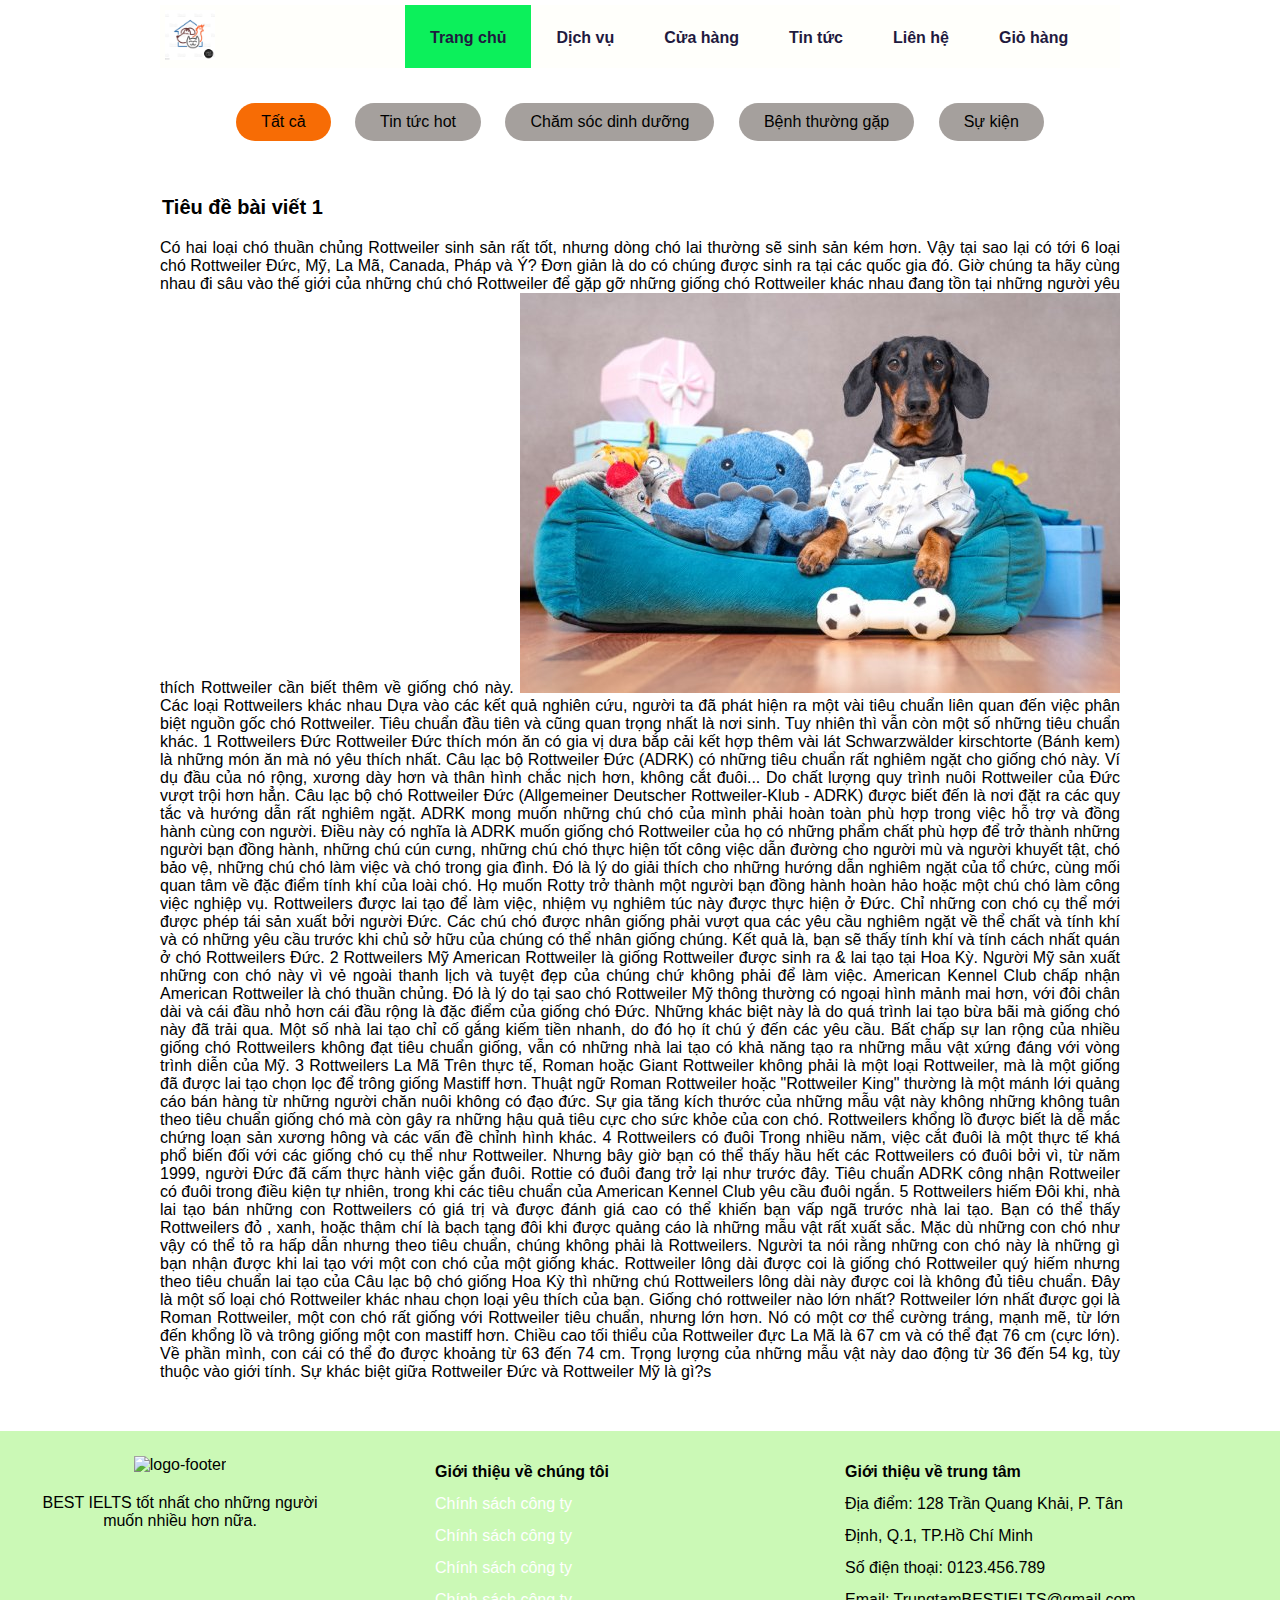
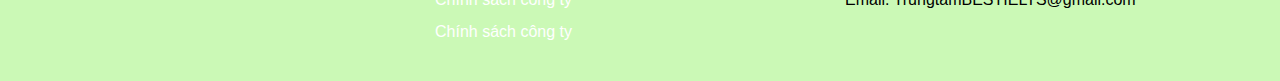
==== Chitietbaiviet.html @ 403c5809 "cập nhât code" ====
<!DOCTYPE html>
<html lang="en">
<head>
    <!-- các thẻ mate hỗ trợ cho việc hiện thị trên di động và SEO web -->
    <meta charset="UTF-8">
    <meta http-equiv="X-UA-Compatible" content="IE=edge">
    <meta name="viewport" content="width=device-width, initial-scale=1.0">
    <title>Khách sạn thú cưng</title>
    <meta http-equiv="Cache-Control" content="no-cache">
    <meta http-equiv="Expires" content="-1">
	<meta name="keywords" content="chăm sóc thú cưng,hỗ trợ thú cúng">
	<meta name="description" content="dịch vụ thú cung">
	<meta name="robots" content="noindex, nofollow">
    <!-- Phần Icon của Web -->
    <link rel="shortcut icon" type="image/png" href="https://static.ladipage.net/5b57f38472976020da8e5611/logo-ladi-01-20210408030817.png">
	
    <!-- phần Css -->
	<link rel="stylesheet" type="text/css" href="Css/styte.css">
	<link rel="stylesheet" type="text/css" href="Css/head.css">
    <link rel="stylesheet" type="text/css" href="Css/main.css">
</head>
<body>
    <!-- Phần tiêu đề -->
    <head>
        <div class="main_container">
            <div class="head">
                <div class="row">
                    <div class="col-3">
                        <div class="logo-img">
                             <img alt="logo" src="Img/logo.jpg">
                        </div>
                     </div>
                        <div class="col-9">
                            <nav class="head-menu">
                                <ul>
                                    <li class="active"><a href="Index.html">Trang chủ</a></li>
                                    <li><a href="dichvu.html"> Dịch vụ</a></li>
                                    <li><a href="Cuahang.html">Cửa hàng</a></li>
                                    <li><a href="Tintuc.html">Tin tức</a></li>
                                    <li><a href="#">Liên hệ</a></li>
                                    <li><a href="Giohang.html">Giỏ hàng</a></li>
                                </ul>
                            </nav>
                        </div>
            	</div>
        	</div>
		</div>
    </head>
    <main>
        <div class="main_container">
<!--
            <div class="slide">
                <div class="slide-img">
                    <img alt="anh" src="Img/tintuc.jpg">
                </div>
            </div>
-->
            <div class="catogery">
<!--
				<div class="catogery-search">
					<div class="catogery-search-ceter">
						<input type="text" placeholder="Tìm kiếm">
					</div>
				</div>
-->
				<div class="catogery-list-btn">
					<button class="active">Tất cả</button>
					<button>Tin tức hot</button>
					<button>Chăm sóc dinh dưỡng</button>
					<button>Bệnh thường gặp</button>
					<button>Sự kiện</button>
				</div>
			</div>
			<div class="catogery-list">
				<div>
					<div class="row">
						<div>
							<div class="contact-head">
								<h1>Tiêu đề bài viết 1</h1>
							</div>
							<p class="contact-text-ceter">Có hai loại chó thuần chủng Rottweiler sinh sản rất tốt, nhưng dòng chó lai thường sẽ sinh sản kém hơn. Vậy tại sao lại có tới 6 loại chó Rottweiler Đức, Mỹ, La Mã, Canada, Pháp và Ý? Đơn giản là do có chúng được sinh ra tại các quốc gia đó. Giờ chúng ta hãy cùng nhau đi sâu vào thế giới của những chú chó Rottweiler để gặp gỡ những giống chó Rottweiler khác nhau đang tồn tại những người yêu thích Rottweiler cần biết thêm về giống chó này.
							<img alt="adafaf" src="Img/do-choi-cho-thu-cung.jpg">
Các loại Rottweilers khác nhau
Dựa vào các kết quả nghiên cứu, người ta đã phát hiện ra một vài tiêu chuẩn liên quan đến việc phân biệt nguồn gốc chó Rottweiler. Tiêu chuẩn đầu tiên và cũng quan trọng nhất là nơi sinh. Tuy nhiên thì vẫn còn một số những tiêu chuẩn khác.

1 Rottweilers Đức
Rottweiler Đức thích món ăn có gia vị dưa bắp cải kết hợp thêm vài lát Schwarzwälder kirschtorte (Bánh kem) là những món ăn mà nó yêu thích nhất. 

Câu lạc bộ Rottweiler Đức (ADRK) có những tiêu chuẩn rất nghiêm ngặt cho giống chó này. Ví dụ đầu của nó rộng, xương dày hơn và thân hình chắc nịch hơn, không cắt đuôi... Do chất lượng quy trình nuôi Rottweiler của Đức vượt trội hơn hẳn. Câu lạc bộ chó Rottweiler Đức (Allgemeiner Deutscher Rottweiler-Klub - ADRK) được biết đến là nơi đặt ra các quy tắc và hướng dẫn rất nghiêm ngặt.



ADRK mong muốn những chú chó của mình phải hoàn toàn phù hợp trong việc hỗ trợ và đồng hành cùng con người. Điều này có nghĩa là  ADRK muốn giống chó Rottweiler của họ có những phẩm chất phù hợp để trở thành những người bạn đồng hành, những chú cún cưng, những chú chó thực hiện tốt công việc dẫn đường cho người mù và người khuyết tật, chó bảo vệ, những chú chó làm việc và chó trong gia đình. Đó là lý do giải thích cho những hướng dẫn nghiêm ngặt của tổ chức, cùng mối quan tâm về đặc điểm tính khí của loài chó. Họ muốn Rotty trở thành một người bạn đồng hành hoàn hảo hoặc một chú chó làm công việc nghiệp vụ.

Rottweilers được lai tạo để làm việc, nhiệm vụ nghiêm túc này được thực hiện ở Đức. Chỉ những con chó cụ thể mới được phép tái sản xuất bởi người Đức. Các chú chó được nhân giống phải vượt qua các yêu cầu nghiêm ngặt về thể chất và tính khí và có những yêu cầu trước khi chủ sở hữu của chúng có thể nhân giống chúng. Kết quả là, bạn sẽ thấy tính khí và tính cách nhất quán ở chó Rottweilers Đức.

2 Rottweilers Mỹ
American Rottweiler là giống Rottweiler được sinh ra & lai tạo tại Hoa Kỳ. Người Mỹ sản xuất những con chó này vì vẻ ngoài thanh lịch và tuyệt đẹp của chúng chứ không phải để làm việc. American Kennel Club chấp nhận American Rottweiler là chó thuần chủng. Đó là lý do tại sao chó Rottweiler Mỹ thông thường có ngoại hình mảnh mai hơn, với đôi chân dài và cái đầu nhỏ hơn cái đầu rộng là đặc điểm của giống chó Đức.

Những khác biệt này là do quá trình lai tạo bừa bãi mà giống chó này đã trải qua. Một số nhà lai tạo chỉ cố gắng kiếm tiền nhanh, do đó họ ít chú ý đến các yêu cầu. Bất chấp sự lan rộng của nhiều giống chó Rottweilers không đạt tiêu chuẩn giống, vẫn có những nhà lai tạo có khả năng tạo ra những mẫu vật xứng đáng với vòng trình diễn của Mỹ.

3 Rottweilers La Mã
Trên thực tế, Roman hoặc Giant Rottweiler không phải là một loại Rottweiler, mà là một giống đã được lai tạo chọn lọc để trông giống Mastiff hơn. Thuật ngữ Roman Rottweiler hoặc "Rottweiler King" thường là một mánh lới quảng cáo bán hàng từ những người chăn nuôi không có đạo đức. Sự gia tăng kích thước của những mẫu vật này không những không tuân theo tiêu chuẩn giống chó mà còn gây ra những hậu quả tiêu cực cho sức khỏe của con chó. Rottweilers khổng lồ được biết là dễ mắc chứng loạn sản xương hông và các vấn đề chỉnh hình khác.

4 Rottweilers có đuôi
Trong nhiều năm, việc cắt đuôi là một thực tế khá phổ biến đối với các giống chó cụ thể như Rottweiler. Nhưng bây giờ bạn có thể thấy hầu hết các Rottweilers có đuôi bởi vì, từ năm 1999, người Đức đã cấm thực hành việc gắn đuôi.

Rottie có đuôi đang trở lại như trước đây. Tiêu chuẩn ADRK công nhận Rottweiler có đuôi trong điều kiện tự nhiên, trong khi các tiêu chuẩn của American Kennel Club yêu cầu đuôi ngắn.

5 Rottweilers hiếm
Đôi khi, nhà lai tạo bán những con Rottweilers có giá trị và được đánh giá cao có thể khiến bạn vấp ngã trước nhà lai tạo. Bạn có thể thấy Rottweilers đỏ , xanh, hoặc thậm chí là bạch tạng đôi khi được quảng cáo là những mẫu vật rất xuất sắc.

Mặc dù những con chó như vậy có thể tỏ ra hấp dẫn nhưng theo tiêu chuẩn, chúng không phải là Rottweilers. Người ta nói rằng những con chó này là những gì bạn nhận được khi lai tạo với một con chó của một giống khác.


Rottweiler lông dài được coi là giống chó Rottweiler quý hiếm nhưng theo tiêu chuẩn lai tạo của Câu lạc bộ chó giống Hoa Kỳ thì những chú Rottweilers lông dài này được coi là không đủ tiêu chuẩn. Đây là một số loại chó Rottweiler khác nhau chọn loại yêu thích của bạn.

Giống chó rottweiler nào lớn nhất?
Rottweiler lớn nhất được gọi là Roman Rottweiler, một con chó rất giống với Rottweiler tiêu chuẩn, nhưng lớn hơn. Nó có một cơ thể cường tráng, mạnh mẽ, từ lớn đến khổng lồ và trông giống một con mastiff hơn.

Chiều cao tối thiểu của Rottweiler đực La Mã là 67 cm và có thể đạt 76 cm (cực lớn). Về phần mình, con cái có thể đo được khoảng từ 63 đến 74 cm. Trọng lượng của những mẫu vật này dao động từ 36 đến 54 kg, tùy thuộc vào giới tính.

Sự khác biệt giữa Rottweiler Đức và Rottweiler Mỹ là gì?s</p>
						</div>
					</div>
				</div>
			</div>
			
		</div>
    </main>
	<footer>
	<div class="backgroud-footer">
			<div class="footer-with">
					<div class="footer-with-col">
						<div class="footer-information">
							<div>
								<img alt="logo-footer" src="img/BI.png"/>
							</div>
							<div class="footer-information-text">
								<p>BEST IELTS tốt nhất cho những người muốn nhiều hơn nữa.</p>
							</div>
						</div>
					</div>
					<div class="footer-with-col">
						<div class="footer-list">
							<h3>Giới thiệu về chúng tôi</h3>
							<ul>
									<li><a style="color: white" href="#">Chính sách công ty</a></li>
									<li><a style="color: white" href="#">Chính sách công ty</a></li>
									<li><a style="color: white" href="#">Chính sách công ty</a></li>
									<li><a style="color: white" href="#">Chính sách công ty</a></li>
									<li><a style="color: white" href="#">Chính sách công ty</a></li>
							</ul>
						</div>
				    </div>
					<div class="footer-with-col">
						<div class="footer-list">
							<h3>Giới thiệu về trung tâm</h3>
							<ul>
								<li>Địa điểm: 128 Trần Quang Khải, P. Tân Định, Q.1, TP.Hồ Chí Minh</li>
								<li>Số điện thoại: 0123.456.789</li>
								<li>Email: TrungtamBESTIELTS@gmail.com</li>
							</ul>
						</div>
				    </div>
			</div>
		</div>
</footer>
    <!-- phần javascript -->
    <script src="js/main.js" type="application/javascript"></script>
</body>

</html>
---- Css/styte.css ----
/* Reset Css  toàn bộ và thẻ a và thẻ li*/
*{
    margin: 0px;
    padding: 0px;
    box-sizing: border-box;
    font-size: 16px;
	font-family: sans-serif;
}
a{
    text-decoration: none;
}
li{
    list-style: none;
}

/* Cài đặt chung cho cái css dùng nhiều */
.main_container{
	margin: auto;
	max-width: 960px
}
.active{
	background-color: red;
}
.row{
	width: 100%;
	display: inline-flex;
	flex-wrap: wrap;
}
.col-1{
	width: 8.333%
}
.col-2{
	width: 16.667%
}
.col-3{
	width: 25%
}
.col-4{
	width: 33.333%
}
.col-5{
	width: 41.667%
}
.col-6{
	width: 50%
}
.col-7{
	width: 58.333%
}
.col-8{
	width: 66.667%
}
.col-9{
	width: 75%
}
.col-10{
	width: 83.333%
}
.col-11{
	width: 91.667%
}
.col-12{
	width: 100%
}

.active{
    background-color: rgb(12, 240, 91);
}
.btn{
	padding: 10px 50px;
	background-color: rgb(109, 109, 104);
	border-radius: 25px;
	color: white;
	border: none;
	cursor: pointer;
}
.btn:hover{
	background-color: rgb(84, 235, 14);
	color: black;
}
table, th, td {
  border: 1px solid;
	text-align: center;
}
table {
  width: 100%;
  border-collapse: collapse;
}
th {
  height: 30px;
}
td>img{
	width: 100px;
	height: 100px;
}
---- Css/head.css ----
.head{
	margin-top:5px;
    background-color: rgb(255, 255, 251);
}
.logo-img{
    width: 100%;
    height: 50px;
    margin: 5px;
}
.logo-img>img{
    width: 50px ;
    height: 50px;
}
.head-menu{
    display: inline;
    margin: 5px;
}
.head-menu>ul{
    display: inline-flex;
    justify-content: space-between;
    flex-wrap: nowrap;
}
.head-menu>ul li{
    padding: 20px 25px;
    font-size: 20px;
    font-weight: bold;
}
.head-menu>ul li:hover{
    background-color: rgb(12, 240, 91);
}
.head-menu>ul li a{
    color: rgb(31, 26, 63);
}
---- Css/main.css ----
.slide{
    width: 100%;
    margin: 5px 0px;
}
.slide-img{
    width: 100%;
    height: 350px;
}
.slide-img img{
    width: 100%;
    height: 350px;
}
.product, .teamofexperts,.new,.contact{
    margin: 10px 0px;
}
.product-head{
    border-bottom: 2px solid rgb(87, 255, 114);
}
.product-head p{
/*	color: white;*/
    padding: 10px;
    display: inline-block;
    background-color: rgb(83, 245, 155);
    font-size: 25px;
    font-weight: bold;
}
.product-head span{
	float: right;
	padding: 10px 0px;
} 
.product-list{
	clear: right;
}
.product-list-img{
    width: 100%;
    display: inline-block;
    margin: 10px 0px;
	padding: 5px;
}
.product-list-img_withheight{
    width: 100%;
    height: 250px;
    padding-bottom: 5px;
}
.product-list-img_withheight>img{
    width: 100%;
    height: 250px;
	transition: all 0.5s ease-in;
}
.product-list-img_withheight > img:hover{
	 transform: translate(0px,-15px);
}
.product-list-text{
    text-align: center;
    background-color: rgba(83, 245, 155,0.5);
	border-radius: 0px 0px 25px 25px;
}
.product-list-text p{
    padding: 20px 0px;
    font-size: 25px;
    font-weight: bold;
}
.product-list-text p a{
	color: black;
}
.teamofexperts-bg{
	background-color: rgba(16, 163, 67,0.5);
}
.teamofexperts-list{
	width: 100%;
    display: inline-flex;
	flex-wrap: nowrap;
	justify-content: space-between;
	text-align: center;
	position: relative;
}
.teamofexperts-list-img{
	width: 100%;
    display: inline-block;
    margin: 10px 0px;
	padding: 5px; 
}
.teamofexperts-list-img img{
	width: 250px;
	height: 250px;
	border-radius: 50%;
}
.teamofexperts-list-text{
	position:absolute;
	text-align: center;
	top: 0px;
	left: 0px;
	width: 100%;
	height: 280px;
/*	display: none;*/
}
.teamofexperts-list-text-img{
	border-radius: 50%;
	margin: 15px 34px;
	padding: 5px; 
	width: 250px;
	height: 250px;
	background-color: rgba(112, 232, 90,0.3);
}
.teamofexperts-list-img:hover + .teamofexperts-list-text{
	display: block;
}
.teamofexperts-list-text-img >h3{
	margin: 100px 0px;
	color: rgb(0, 0, 0);
	font-size: 32px;
	font-weight: bold;
}

.teamofexperts-list-text >p{
	margin: 160px 0px;
}
.new{
	margin: 10px 0px;
}
.new-list{
	display:inline-block;
	margin: 10px 0px;
	padding: 8px;
	line-height: 1.6;
	
}
.new-list-img img{
	width: 100%;
	height: 150px;
}
.new-list-text p{
	text-align: justify;
}
.new-list-img p i{
	font-size: 12px;
}
.contact{
	background-color: rgba(87, 255, 114,0.7);
	margin-bottom: 30px;
}
.contact-text{
	line-height: 2;
	padding: 30px;
}
.contact-text p:last-child{
	text-align: center;
	margin: 25px;
}
.contact-text h1{
	font-size: 30px;
	font-weight: bold;
}
.contact-img{
	width: 100%;
	overflow: hidden;
}
.imgslider{
	width: 100%;
	padding: 30px;
	transition: all 2s ease-out;
}
.imgslider:hover{
	transform: translateX(80%);
}

.book-text{
	width: 100%;
	display: inline-block;
	margin: 20px 0px;
	line-height: 3;
	padding: 10px;
	box-shadow: 0px 5px 5px 5px rgba(117, 116, 113,0.4);
}
.book-text h4{
	font-size: 36px;
	font-weight: bold;
	text-align: center;
	text-shadow: 5px 5px 10px rgba(117, 116, 113,0.4);
}
.book-text p{
	font-size: 20px;
	font-weight: bold;
}
.book-text p span{
	display: inline;
	border-radius: 25px;
	background-color: rgb(249, 149, 77);
	padding: 2px 25px;
	margin:0px 20px;
	cursor: pointer;
}
.book-text p input,select{
	display: inline-block;
	margin:0px 10px;
	border: none;
}
.book-text p input{
	width: 130px;
}
.book-btn{
	text-align: center;
}
.service{
	background-color: rgb(240, 219, 27);
	margin: 20px 0px;
}
.service-text{
	line-height: 2;
	padding: 30px;
}
.service-text h1{
	text-align: center;
	font-size: 25px;
	font-weight: bold;
}
.service-list .service-list-items:nth-child(2){
	background-color: white;
}
.service-list-items{
	margin: 10px 0px;
}
.catogery{
	margin: 25px 0px;
}
.catogery-search{
	text-align: center;
	width: 100%;
}
.catogery-search-ceter{
	width: 100%;
}
.catogery-search-ceter input{
	padding: 10px;
	width: 80%;
}
.catogery-list{
	margin: 20px 0px;
}
.catogery-list-btn{
	margin: 20px 0px;
	text-align: center;
}
.catogery-list-btn button{
	padding: 10px 25px;
	background-color: rgb(165, 160, 157);
	margin: 10px;
	cursor: pointer;
	border: none;
	border-radius: 20px;
}
.catogery-list-btn button:first-child{
	background-color: rgb(247, 108, 5);
}
.catogery-pading{
	padding: 10px;
}
.catogery-bg{
	background-color: rgba(165, 160, 157,0.3);
	border-radius: 25px;
}
.catogery-img{
	width: 100%;
	margin: 10px 0px;
}
.catogery-img img{
	padding: 10px;
	width: 100%;
	height: 250px;
}
.catogery-pice{
	margin: 5px 0px;
	text-align: center;
	line-height: 1.6;
}
.catogery-pading{
	text-align: center;
}
.catogery-pading >ul{
	display: inline-block;
	text-align: center;
}
.catogery-pading >ul>li{
	display: inline-block;
	padding: 10px 20px;
	background-color: rgb(5, 173, 237);
	font-size: 20px;
	color: white;
	font-weight: bold;
	cursor: pointer;
}
.catogery-pading >ul>li:hover{
	background-color: rgb(167, 212, 229);
}
.catogery-pading >ul>li:nth-child(2){
	background-color: rgb(167, 212, 229);
}
.contact-head{
	margin: 20px 2px;
}
.contact-head>h1{
	font-size: 20px;
	font-weight: bold;
}
.contact-text-ceter{
	text-align: justify;
	margin-bottom: 30px;
}
.productdetail-img{
	width: 100%;
}
.productdetail-img >img{
	text-align: left;
	width: 60%;
}
.productdetail-head{
	margin: 20px;
}
.productdetail-head>h1{
	margin: 10px;
}
.productdetail-img >p{
	margin: 10px 60px;
	font-size: 18px;
	font-weight: bold;
}
.productdetail-text{
	line-height: 3;
}
.productdetail-text p{
	font-size: 20px;
	font-weight: bold;
	margin-right: 10px;
}
.productdetail-text span{
	padding: 10px 20px;
	background-color: rgb(219, 213, 208);
	margin-right: 10px;
	border-radius: 20px;
	cursor: pointer;
}
.productdetail-text span:first-child{
	background-color: rgb(219, 112, 11);
}
.productdetail-text label{
	margin-right: 20px;
}
.productdetail-text input{
	border: none;
}
.productdetail-btn{
	margin: 20px;
	display: inline-flex;
	flex-wrap: nowrap;
	justify-content: space-between;
}
.productdetail-btn p{
	display: inline-block;
	margin-right: 10px;
}
.productdetail-text-detail{
	margin: 20px 0px;
}
.productdetail-text-detail-boder{
	border-bottom: 1px solid rgb(219, 112, 11);
	margin-bottom: 20px;
}
.productdetail-text-detail-boder >h5{
	display: inline-block;
	padding: 20px 25px;
	background-color: rgb(219, 112, 11);
}

.productdetail-text-detail-p{
	text-align: justify;
}
.productdetail-other-list{
	margin-bottom: 30px;
}
.cart{
	margin: 60px 0px;
}
.cart-detail{
	line-height: 3;
}
.cart-detail-head>h3{
	font-size: 30px;
	font-weight: bold;
}
.cart-cart{
	
}
.cart-detail-from p{
	width: 20%;
	display: inline-block;
}
.cart-detail-from label{
	margin-right: 50px;
}
.cart-detail-from input{
	padding: 10px;
	border: none;
	width: 250px;
}
.cart-table{
	margin-bottom: 30px;
}
.cart-table-head>h3{
	font-size: 30px;
	font-weight: bold;
	margin: 30px 0px;
}
.cart-btn{
	margin: 30px 0px;
}
.cart-btn-bottom{
	margin: 30px 0px;
	float: right;
}
.cart-btn-bottom::after{
	clear: right;
}
.cart-detail-from-input{
	text-align: center;
}
.cart-detail-from-input input{
	border: 1px solid;
} 
/*footer*/
.backgroud-footer{
	background-color: rgba(84, 235, 14,0.3);
	display: inline-flex;
	flex-wrap: nowrap;
	justify-content: space-between;
	width: 100%;
}
.footer-with{
	width: 100%;
	height: 250px;
	padding: 25px;
	display: inline-flex;
}
.footer-list{
	line-height: 2;
}
.footer-with-col{
	display: inline-block;
	width: 33%;
	height: auto;
	margin-right: 100px;
}
.footer-information{
	text-align: center;
}
.footer-information img{
	width: 80%;
	height: 120px;
}
.footer-information-text{
	margin: 20px 0px;
	text-align: center;
	color: rgb(0, 0, 0);
	font: bold 20px;
}

/*Xây dựng bôj css responsive cho mobile có max-with 768px*/

@media only screen and (max-width: 768px){
	*{
    margin: 0px;
    padding: 0px;
    box-sizing: border-box;
    font-size: 16px;
	font-family: sans-serif;
	}
    .col-1,.col-2,.col-3,.col-4,.col-5,.col-6,.col-7,.col-8,.col-9,.col-10,.col-11,.col-12{
	width: 100%
	}

	.contact-img{
		display: none;
	}
	.teamofexperts-list-text-img{
		
	}
}
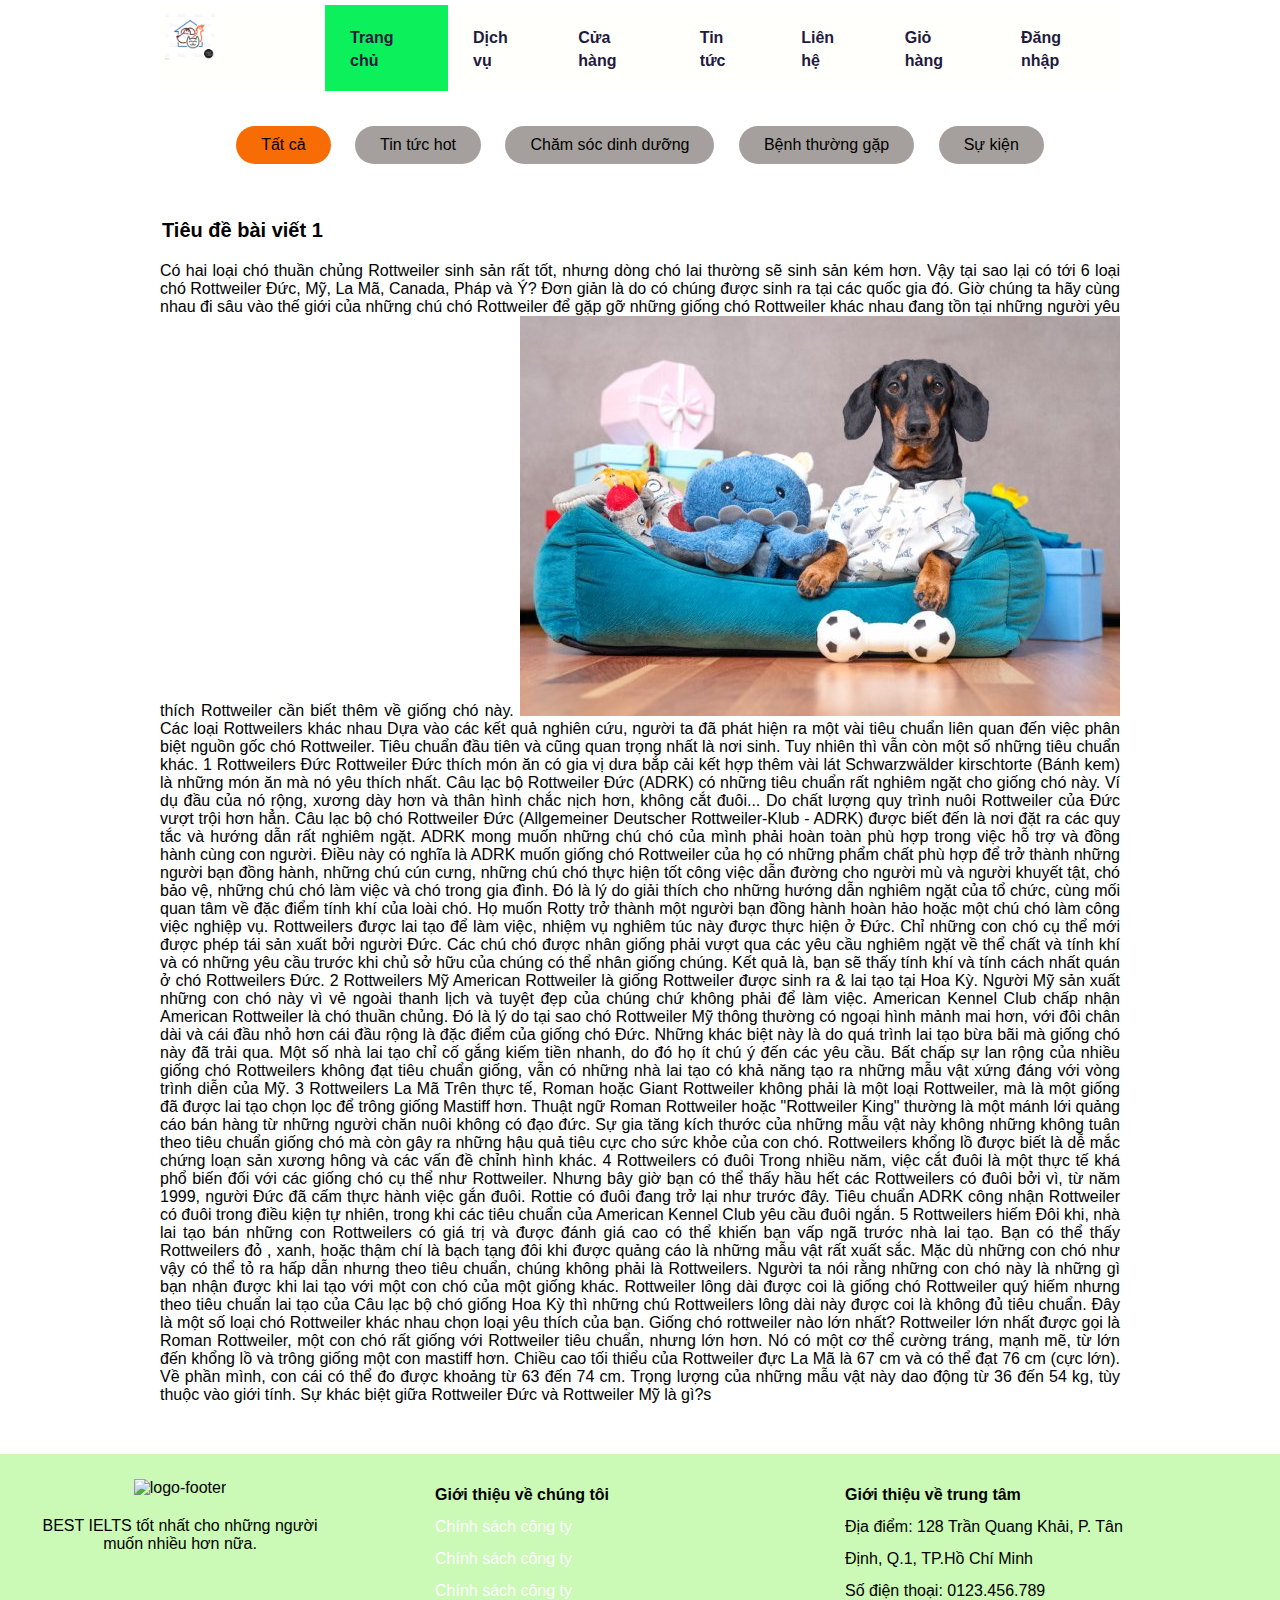
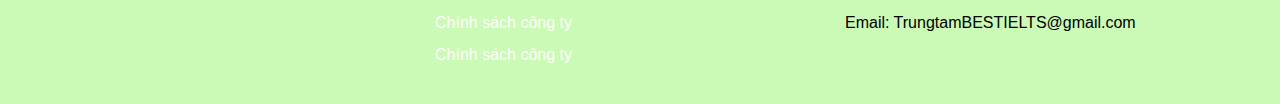
==== commit d2c008d4: "Cập nhât code HTML" ====
--- a/Chitietbaiviet.html
+++ b/Chitietbaiviet.html
@@ -12,8 +12,8 @@
 	<meta name="description" content="dịch vụ thú cung">
 	<meta name="robots" content="noindex, nofollow">
     <!-- Phần Icon của Web -->
-    <link rel="shortcut icon" type="image/png" href="https://static.ladipage.net/5b57f38472976020da8e5611/logo-ladi-01-20210408030817.png">
-	
+    <!-- Phần Icon của Web -->
+    <link rel="shortcut icon" type="image/png" href="https://scontent-hkg4-2.xx.fbcdn.net/v/t1.6435-1/49343431_2051022244964413_42724771292512256_n.jpg?stp=dst-jpg_p148x148&_nc_cat=111&ccb=1-7&_nc_sid=1eb0c7&_nc_ohc=xvnpWeyO9XsAX_jc1AA&_nc_ht=scontent-hkg4-2.xx&oh=00_AT_ocX93Jqpk_P4ILqIfDBCZCRMe7pDsOquRR1rkQ2ddcA&oe=63215635">
     <!-- phần Css -->
 	<link rel="stylesheet" type="text/css" href="Css/styte.css">
 	<link rel="stylesheet" type="text/css" href="Css/head.css">
@@ -25,12 +25,12 @@
         <div class="main_container">
             <div class="head">
                 <div class="row">
-                    <div class="col-3">
+                    <div class="col-2">
                         <div class="logo-img">
                              <img alt="logo" src="Img/logo.jpg">
                         </div>
                      </div>
-                        <div class="col-9">
+                        <div class="col-10">
                             <nav class="head-menu">
                                 <ul>
                                     <li class="active"><a href="Index.html">Trang chủ</a></li>
@@ -39,6 +39,7 @@
                                     <li><a href="Tintuc.html">Tin tức</a></li>
                                     <li><a href="#">Liên hệ</a></li>
                                     <li><a href="Giohang.html">Giỏ hàng</a></li>
+									<li><a href="#">Đăng nhập</a></li>
                                 </ul>
                             </nav>
                         </div>
--- a/Css/head.css
+++ b/Css/head.css
@@ -33,4 +33,3 @@
 }
 
 
-
--- a/Css/main.css
+++ b/Css/main.css
@@ -72,9 +72,11 @@
 	flex-wrap: nowrap;
 	justify-content: space-between;
 	text-align: center;
+	
+}
+.teamofexperts-list-img{
+	text-align: center;
 	position: relative;
-}
-.teamofexperts-list-img{
 	width: 100%;
     display: inline-block;
     margin: 10px 0px;
@@ -89,24 +91,24 @@
 	position:absolute;
 	text-align: center;
 	top: 0px;
-	left: 0px;
-	width: 100%;
-	height: 280px;
-/*	display: none;*/
-}
+	margin: 0px auto;
+	width: 100%;
+	display: none;
+}
+
 .teamofexperts-list-text-img{
 	border-radius: 50%;
-	margin: 15px 34px;
+	margin: auto;
 	padding: 5px; 
-	width: 250px;
-	height: 250px;
-	background-color: rgba(112, 232, 90,0.3);
-}
-.teamofexperts-list-img:hover + .teamofexperts-list-text{
+	width: 255px;
+	height: 255px;
+	background-color: rgba(112, 232, 90,0.2);
+}
+.teamofexperts-list-img:hover .teamofexperts-list-text{
 	display: block;
 }
 .teamofexperts-list-text-img >h3{
-	margin: 100px 0px;
+	padding: 100px 0px;
 	color: rgb(0, 0, 0);
 	font-size: 32px;
 	font-weight: bold;
@@ -155,6 +157,9 @@
 	width: 100%;
 	overflow: hidden;
 }
+.contact-img img{
+	width: 100%;height: auto;
+}
 .imgslider{
 	width: 100%;
 	padding: 30px;
@@ -185,11 +190,14 @@
 .book-text p span{
 	display: inline;
 	border-radius: 25px;
-	background-color: rgb(249, 149, 77);
+	background-color: rgb(91, 246, 202);
 	padding: 2px 25px;
 	margin:0px 20px;
 	cursor: pointer;
 }
+.book-text p span:last-child{
+	background-color: rgb(196, 196, 196);
+}
 .book-text p input,select{
 	display: inline-block;
 	margin:0px 10px;
@@ -202,7 +210,7 @@
 	text-align: center;
 }
 .service{
-	background-color: rgb(240, 219, 27);
+	background-color: rgba(78, 212, 136,0.6);
 	margin: 20px 0px;
 }
 .service-text{
@@ -463,16 +471,11 @@
 	font: bold 20px;
 }
 
+
 /*Xây dựng bôj css responsive cho mobile có max-with 768px*/
 
 @media only screen and (max-width: 768px){
-	*{
-    margin: 0px;
-    padding: 0px;
-    box-sizing: border-box;
-    font-size: 16px;
-	font-family: sans-serif;
-	}
+	
     .col-1,.col-2,.col-3,.col-4,.col-5,.col-6,.col-7,.col-8,.col-9,.col-10,.col-11,.col-12{
 	width: 100%
 	}
@@ -480,7 +483,26 @@
 	.contact-img{
 		display: none;
 	}
-	.teamofexperts-list-text-img{
-		
-	}
-}+	.teamofexperts-list-text{
+	 	width: 100%;
+		margin: auto;
+	}
+	h4,span,label,select, input{
+		display: block;
+	}
+	
+	
+	
+	.backgroud-footer,.footer-with,.footer-with-col{
+		display: inline-block;
+		text-align: center;
+		width: 100%;
+	}
+	.footer-information{
+		display: inline-block;
+		width: 100%;
+	}
+	.footer-information img{
+		width: 100%
+	}
+}
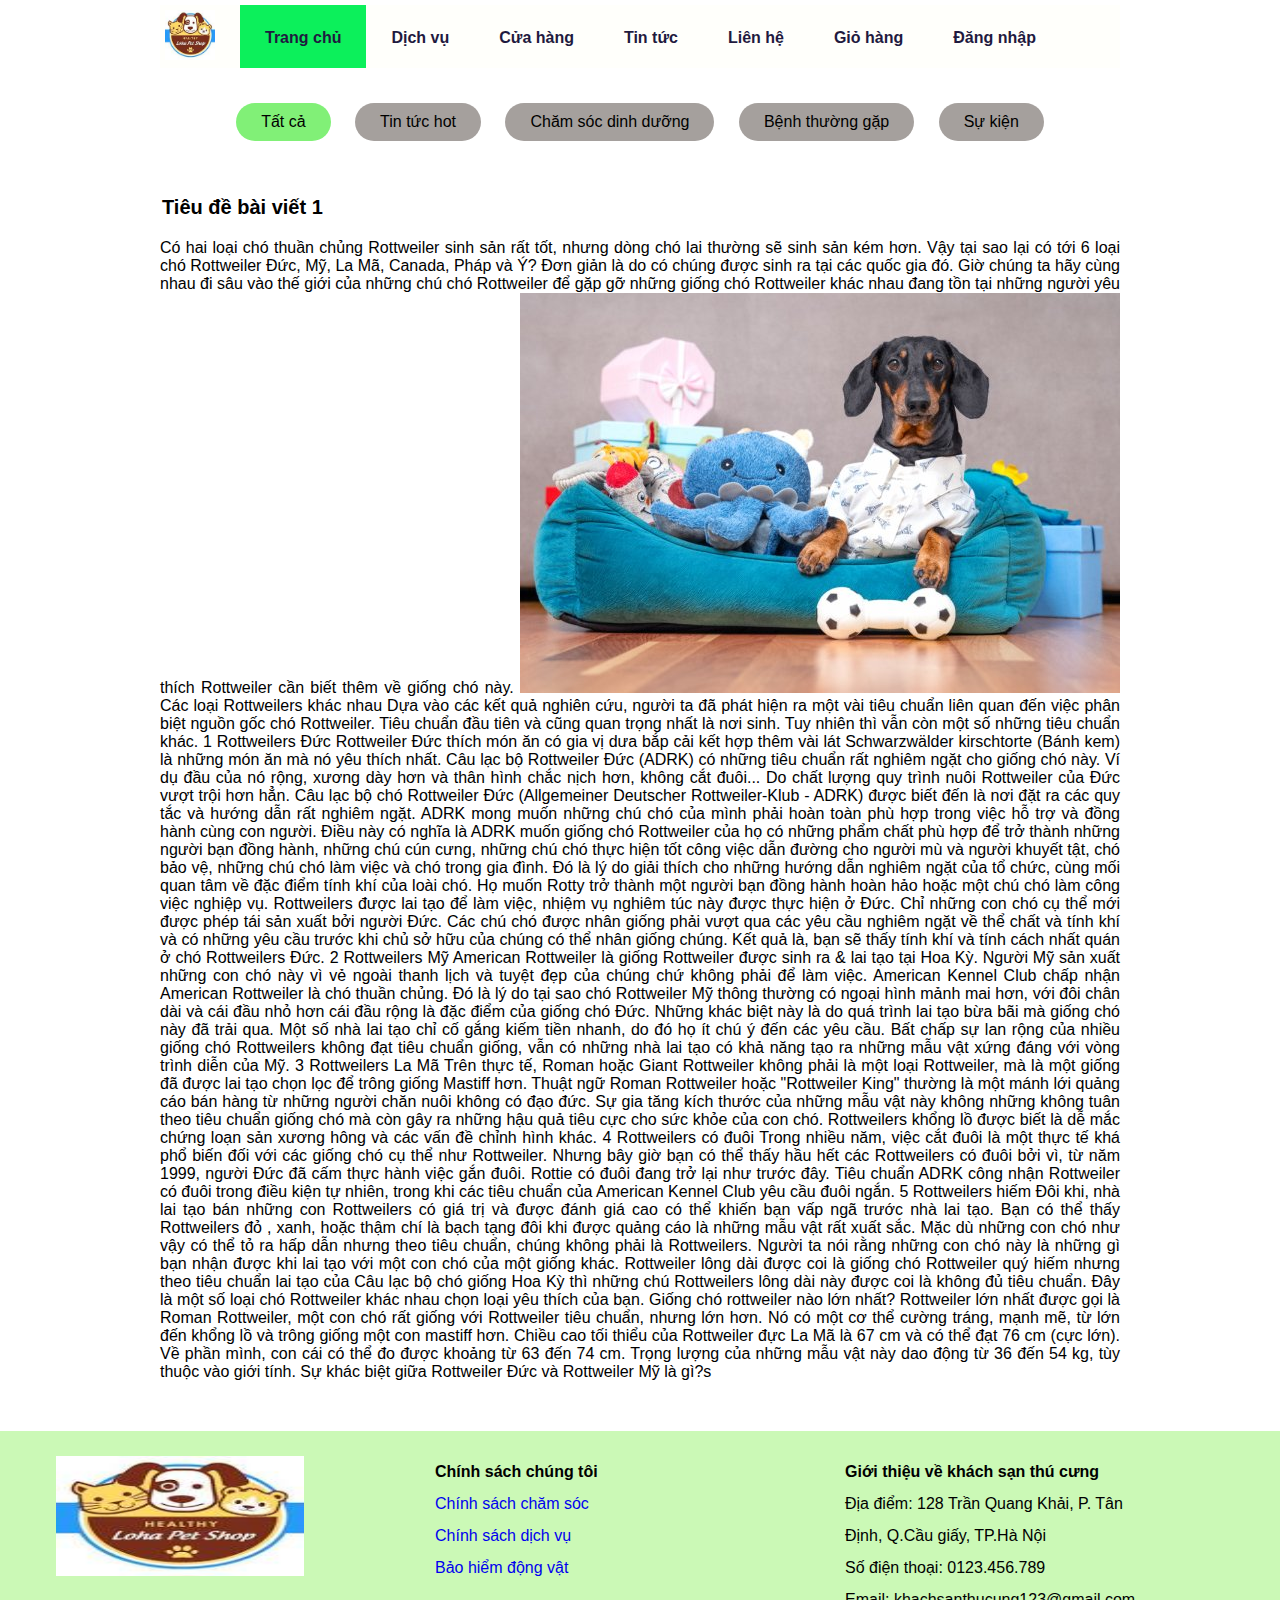
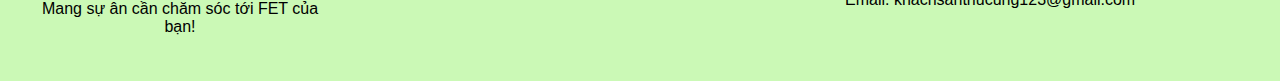
==== commit 120b2b96: "caaoj nhạt code" ====
--- a/Chitietbaiviet.html
+++ b/Chitietbaiviet.html
@@ -21,32 +21,58 @@
 </head>
 <body>
     <!-- Phần tiêu đề -->
-    <head>
+	<header>
         <div class="main_container">
             <div class="head">
                 <div class="row">
-                    <div class="col-2">
+                    <div class="col-1">
                         <div class="logo-img">
-                             <img alt="logo" src="Img/logo.jpg">
+                             <img alt="logo" src="Img/logthucung.jpg">
                         </div>
                      </div>
-                        <div class="col-10">
+                        <div class="col-11">
                             <nav class="head-menu">
                                 <ul>
                                     <li class="active"><a href="Index.html">Trang chủ</a></li>
                                     <li><a href="dichvu.html"> Dịch vụ</a></li>
                                     <li><a href="Cuahang.html">Cửa hàng</a></li>
                                     <li><a href="Tintuc.html">Tin tức</a></li>
-                                    <li><a href="#">Liên hệ</a></li>
+                                    <li><a href="Lienhe.html">Liên hệ</a></li>
                                     <li><a href="Giohang.html">Giỏ hàng</a></li>
-									<li><a href="#">Đăng nhập</a></li>
+									<li><a href="DangNhap.html">Đăng nhập</a></li>
                                 </ul>
                             </nav>
                         </div>
             	</div>
         	</div>
+			<div class="head-moblie">
+                <div class="row">
+                    <div class="col-1">
+                        <div class="logo-img">
+                             <img alt="logo" src="Img/logthucung.jpg">
+                        </div>
+                     </div>
+					 <div class="col-11">
+						<div class="head-moblie-menu--pos">
+							<div class="head-moblie-menu-btn">Menu
+								<nav class="head-moblie-menu">
+									<ul>
+										<li><a href="Index.html">Trang chủ</a></li>
+										<li><a href="dichvu.html"> Dịch vụ</a></li>
+										<li><a href="Cuahang.html">Cửa hàng</a></li>
+										<li><a href="Tintuc.html">Tin tức</a></li>
+										<li><a href="Lienhe.html">Liên hệ</a></li>
+										<li><a href="Giohang.html">Giỏ hàng</a></li>
+										<li><a href="DangNhap.html">Đăng nhập</a></li>
+									</ul>
+								</nav>
+							</div>
+						</div>
+						</div>
+            	</div>
+        	</div>
 		</div>
-    </head>
+    </header>
     <main>
         <div class="main_container">
 <!--
@@ -130,43 +156,41 @@
 		</div>
     </main>
 	<footer>
-	<div class="backgroud-footer">
-			<div class="footer-with">
-					<div class="footer-with-col">
-						<div class="footer-information">
-							<div>
-								<img alt="logo-footer" src="img/BI.png"/>
-							</div>
-							<div class="footer-information-text">
-								<p>BEST IELTS tốt nhất cho những người muốn nhiều hơn nữa.</p>
+		<div class="backgroud-footer">
+				<div class="footer-with">
+						<div class="footer-with-col">
+							<div class="footer-information">
+								<div>
+									<img alt="logo-footer" src="Img/logthucung.jpg"/>
+								</div>
+								<div class="footer-information-text">
+									<p>Mang sự ân cần chăm sóc tới FET của bạn!</p>
+								</div>
 							</div>
 						</div>
-					</div>
-					<div class="footer-with-col">
-						<div class="footer-list">
-							<h3>Giới thiệu về chúng tôi</h3>
-							<ul>
-									<li><a style="color: white" href="#">Chính sách công ty</a></li>
-									<li><a style="color: white" href="#">Chính sách công ty</a></li>
-									<li><a style="color: white" href="#">Chính sách công ty</a></li>
-									<li><a style="color: white" href="#">Chính sách công ty</a></li>
-									<li><a style="color: white" href="#">Chính sách công ty</a></li>
-							</ul>
+						<div class="footer-with-col">
+							<div class="footer-list">
+								<h3>Chính sách chúng tôi</h3>
+								<ul>
+										<li><a  href="#">Chính sách chăm sóc</a></li>
+										<li><a  href="#">Chính sách dịch vụ</a></li>
+										<li><a  href="#">Bảo hiểm động vật </a></li>
+								</ul>
+							</div>
 						</div>
-				    </div>
-					<div class="footer-with-col">
-						<div class="footer-list">
-							<h3>Giới thiệu về trung tâm</h3>
-							<ul>
-								<li>Địa điểm: 128 Trần Quang Khải, P. Tân Định, Q.1, TP.Hồ Chí Minh</li>
-								<li>Số điện thoại: 0123.456.789</li>
-								<li>Email: TrungtamBESTIELTS@gmail.com</li>
-							</ul>
+						<div class="footer-with-col">
+							<div class="footer-list">
+								<h3>Giới thiệu về khách sạn thú cưng</h3>
+								<ul>
+									<li>Địa điểm: 128 Trần Quang Khải, P. Tân Định, Q.Cầu giấy, TP.Hà Nội</li>
+									<li>Số điện thoại: 0123.456.789</li>
+									<li>Email: khachsanthucung123@gmail.com</li>
+								</ul>
+							</div>
 						</div>
-				    </div>
+				</div>
 			</div>
-		</div>
-</footer>
+	</footer>
     <!-- phần javascript -->
     <script src="js/main.js" type="application/javascript"></script>
 </body>
--- a/Css/styte.css
+++ b/Css/styte.css
@@ -93,3 +93,9 @@
 	width: 100px;
 	height: 100px;
 }
+textarea,input{
+	border: none;
+}
+textarea:focus, input:focus{
+    outline: none;
+}
--- a/Css/head.css
+++ b/Css/head.css
@@ -13,14 +13,15 @@
 }
 .head-menu{
     display: inline;
-    margin: 5px;
+    margin: 5px 0px;
 }
 .head-menu>ul{
     display: inline-flex;
-    justify-content: space-between;
+    justify-content: flex-start;
     flex-wrap: nowrap;
 }
 .head-menu>ul li{
+	display: inline-block;
     padding: 20px 25px;
     font-size: 20px;
     font-weight: bold;
@@ -31,5 +32,38 @@
 .head-menu>ul li a{
     color: rgb(31, 26, 63);
 }
-
-
+.head-moblie{
+    display: none;
+}
+.head-moblie-menu-btn{
+    padding: 20px;
+    font-weight: bold;
+    border-color:rgb(12, 240, 91);
+}
+.head-moblie-menu{
+    display: none;
+    margin-top: -5px;
+}
+.head-moblie-menu-btn:hover  .head-moblie-menu{
+    display: block;
+    z-index: 3;
+}
+.head-moblie-menu--pos{
+    text-align: right;
+}
+.head-moblie-menu>ul{
+    display: inline-flex;
+    flex-direction: column;
+}
+.head-moblie-menu>ul li{
+	display: inline-block;
+    padding: 20px 25px;
+    font-size: 20px;
+    font-weight: bold;
+}
+.head-moblie-menu>ul li:hover{
+    background-color: rgb(12, 240, 91);
+}
+.head-moblie-menu>ul li a{
+    color: rgb(31, 26, 63);
+}--- a/Css/main.css
+++ b/Css/main.css
@@ -222,12 +222,18 @@
 	font-size: 25px;
 	font-weight: bold;
 }
+.service-list-items{
+	margin: 30px 0px;
+	border-radius: 20px 20px 30px 30px;
+}
+
 .service-list .service-list-items:nth-child(2){
 	background-color: white;
 }
-.service-list-items{
-	margin: 10px 0px;
-}
+.service-list-items img{
+	padding: 20px;
+}
+
 .catogery{
 	margin: 25px 0px;
 }
@@ -258,13 +264,13 @@
 	border-radius: 20px;
 }
 .catogery-list-btn button:first-child{
-	background-color: rgb(247, 108, 5);
+	background-color: rgb(129, 240, 119);
 }
 .catogery-pading{
 	padding: 10px;
 }
 .catogery-bg{
-	background-color: rgba(165, 160, 157,0.3);
+	background-color: rgba(153, 229, 182,0.5);
 	border-radius: 25px;
 }
 .catogery-img{
@@ -291,17 +297,17 @@
 .catogery-pading >ul>li{
 	display: inline-block;
 	padding: 10px 20px;
-	background-color: rgb(5, 173, 237);
+	background-color: rgb(31, 222, 107);
 	font-size: 20px;
 	color: white;
 	font-weight: bold;
 	cursor: pointer;
 }
 .catogery-pading >ul>li:hover{
-	background-color: rgb(167, 212, 229);
+	background-color: rgb(31, 141, 46);
 }
 .catogery-pading >ul>li:nth-child(2){
-	background-color: rgb(167, 212, 229);
+	background-color: rgb(127, 243, 98);
 }
 .contact-head{
 	margin: 20px 2px;
@@ -342,13 +348,13 @@
 }
 .productdetail-text span{
 	padding: 10px 20px;
-	background-color: rgb(219, 213, 208);
+	background-color: rgb(74, 235, 100);
 	margin-right: 10px;
 	border-radius: 20px;
 	cursor: pointer;
 }
 .productdetail-text span:first-child{
-	background-color: rgb(219, 112, 11);
+	background-color: rgb(164, 236, 142);
 }
 .productdetail-text label{
 	margin-right: 20px;
@@ -370,13 +376,13 @@
 	margin: 20px 0px;
 }
 .productdetail-text-detail-boder{
-	border-bottom: 1px solid rgb(219, 112, 11);
+	border-bottom: 1px solid rgb(130, 247, 130);
 	margin-bottom: 20px;
 }
 .productdetail-text-detail-boder >h5{
 	display: inline-block;
 	padding: 20px 25px;
-	background-color: rgb(219, 112, 11);
+	background-color: rgb(120, 240, 166);
 }
 
 .productdetail-text-detail-p{
@@ -434,6 +440,46 @@
 .cart-detail-from-input input{
 	border: 1px solid;
 } 
+.contact-from{
+	margin: 50px 0px;
+}
+.contact-from-set{
+	padding: 15px;
+	display: inline-flex;
+	flex-direction: column;
+	width: 100%;
+}
+.contact-from-set{
+	border-radius: 45px 5px;
+	box-shadow: 0px 10px 10px 10px rgba(196, 196, 196,0.5);
+}
+.contact-from-set>input{
+	border: none;
+	margin-bottom: 15px;
+	font-size: 18px;
+	padding: 15px;
+}
+.contact-from-set>textarea{
+	margin-bottom: 15px;
+	padding: 15px;
+}
+.contact-map{
+	padding: 5px 25px;
+}
+.contact-map > iframe{
+	width: 100%;
+	height: 400px;
+}
+.contact-from-set label{
+	text-align: center;
+	font-size: 18px;
+	color: red;
+}
+.login-link{
+	text-align: right;
+	margin: 20px 40px;
+}
+
 /*footer*/
 .backgroud-footer{
 	background-color: rgba(84, 235, 14,0.3);
@@ -487,12 +533,26 @@
 	 	width: 100%;
 		margin: auto;
 	}
-	h4,span,label,select, input{
+	.head{
+		display: none;
+	}
+	.head-moblie{
 		display: block;
+		text-align: center;
 	}
 	
-	
-	
+	h4,span,select, input{
+		width: 100%;
+		display: block;
+	}
+	.cart-detail-from p {
+		width: 100%;
+		display: inline;
+	}
+	.from-col{
+		display: inline-flex;
+		flex-direction: column;
+	}
 	.backgroud-footer,.footer-with,.footer-with-col{
 		display: inline-block;
 		text-align: center;
